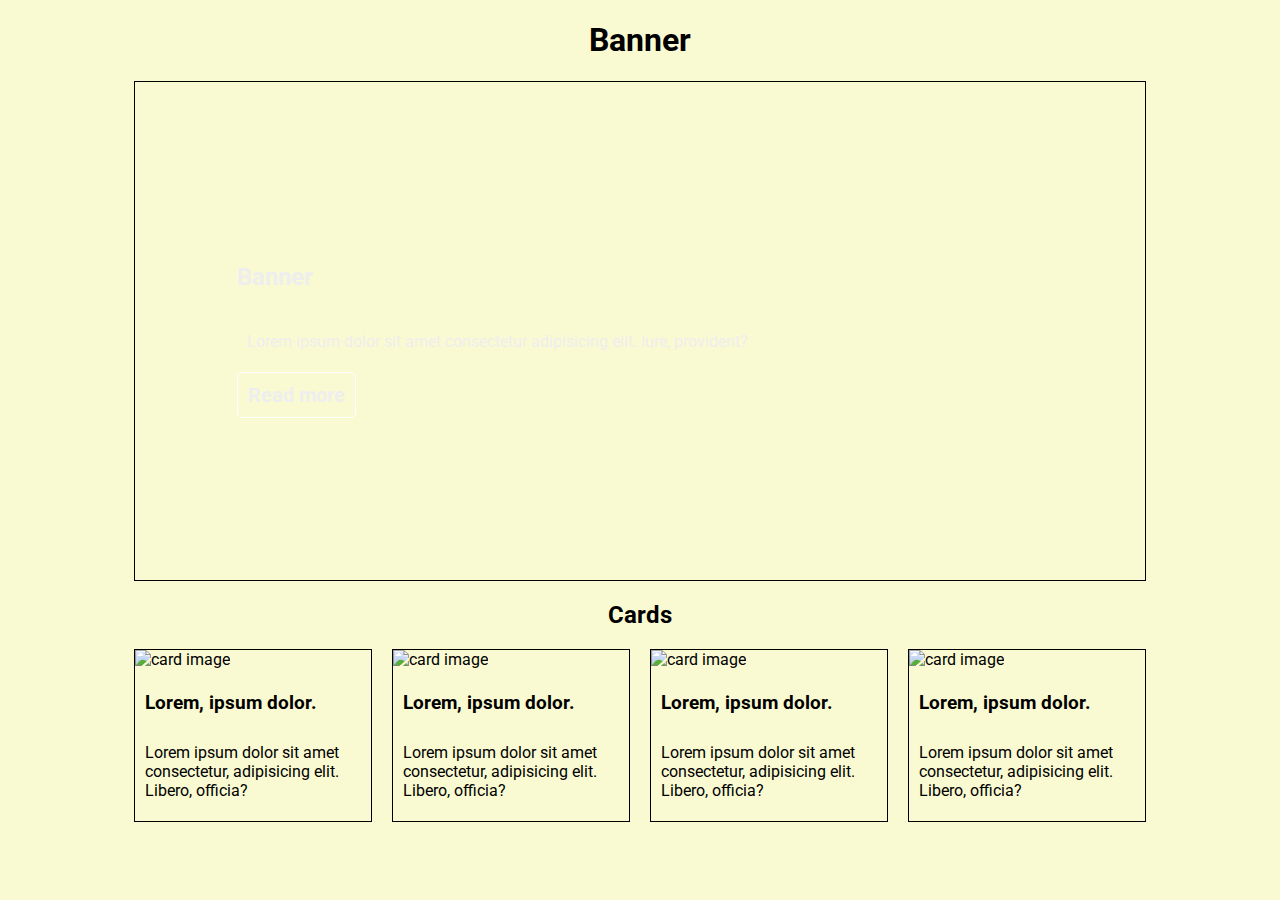
==== Banner/index.html @ 569bd2ce "Practice cards and banner" ====
<!DOCTYPE html>
<html lang="en">

<head>
    <meta charset="UTF-8">
    <meta name="viewport" content="width=device-width, initial-scale=1.0">
    <link rel="stylesheet" href="style.css">
    <title>Banner</title>
</head>

<body>
    <h1 class="title">Banner</h1>
    <div class="container">
        <div class="banner">
            <h2>Banner</h2>
            <p>Lorem ipsum dolor sit amet consectetur adipisicing elit. Iure, provident?</p>
            <a href="#" class="button">Read more</a>
        </div>
        <h2 class="title">Cards</h2>
        <div class="cards-container">
            <div class="card">
                <img src="https://cdn.pixabay.com/photo/2020/07/25/18/20/frog-5437468_1280.jpg" alt="card image" class="card-image">
                <h3>Lorem, ipsum dolor.</h3>
                <p>Lorem ipsum dolor sit amet consectetur, adipisicing elit. Libero, officia?</p>
            </div>
            <div class="card">
                <img src="https://cdn.pixabay.com/photo/2020/10/10/12/28/hen-5642953_1280.jpg" alt="card image" class="card-image">
                <h3>Lorem, ipsum dolor.</h3>
                <p>Lorem ipsum dolor sit amet consectetur, adipisicing elit. Libero, officia?</p>
            </div>
            <div class="card">
                <img src="https://cdn.pixabay.com/photo/2020/08/27/13/24/flamingo-5522050_1280.jpg" alt="card image" class="card-image">
                <h3>Lorem, ipsum dolor.</h3>
                <p>Lorem ipsum dolor sit amet consectetur, adipisicing elit. Libero, officia?</p>
            </div>
            <div class="card">
                <img src="https://cdn.pixabay.com/photo/2020/09/14/22/27/river-5572289_1280.jpg" alt="card image" class="card-image">
                <h3>Lorem, ipsum dolor.</h3>
                <p>Lorem ipsum dolor sit amet consectetur, adipisicing elit. Libero, officia?</p>
            </div>
        </div>
    </div>

</body>

</html>
---- Banner/style.css ----
@import url('https://fonts.googleapis.com/css2?family=Roboto:wght@400;900&display=swap');

* {
    box-sizing: border-box;
}

body {
    font-family: 'Roboto', sans-serif;
    background-color: lightgoldenrodyellow;
}

.title {
    text-align: center;
}

.container {
    width: 80%;
    margin: 0 auto;
}

/* BANNER */

.banner {
    display: flex;
    width: 100%;
    height: 500px;
    border: 1px solid black;
    flex-direction: column;
    justify-content: center;
    background-image: url("https://cdn.pixabay.com/photo/2020/08/14/17/13/light-bulbs-5488573_1280.jpg");
    background-repeat: no-repeat;
    background-size: cover;
    color: #eeeeee;
    padding: 10%;
}

.button {
    display: block;
    width: max-content;
    text-decoration: none;  
    color: #eeeeee;
    font-size: 20px;
    font-weight: bold;
    padding: 10px;
    border: 1px solid white;
    border-radius: 5px;
}

.button:hover {
    text-decoration: underline;
}

/* CARDS */

.cards-container {
    display: grid;
    grid-template-columns: repeat(4, 1fr);
    gap: 20px;
}

.card {
    border: 1px solid black;
}

.card-image {
    width: 100%;
    height: 180px;
}

.card h3, p {
    padding: 5px 10px;
}
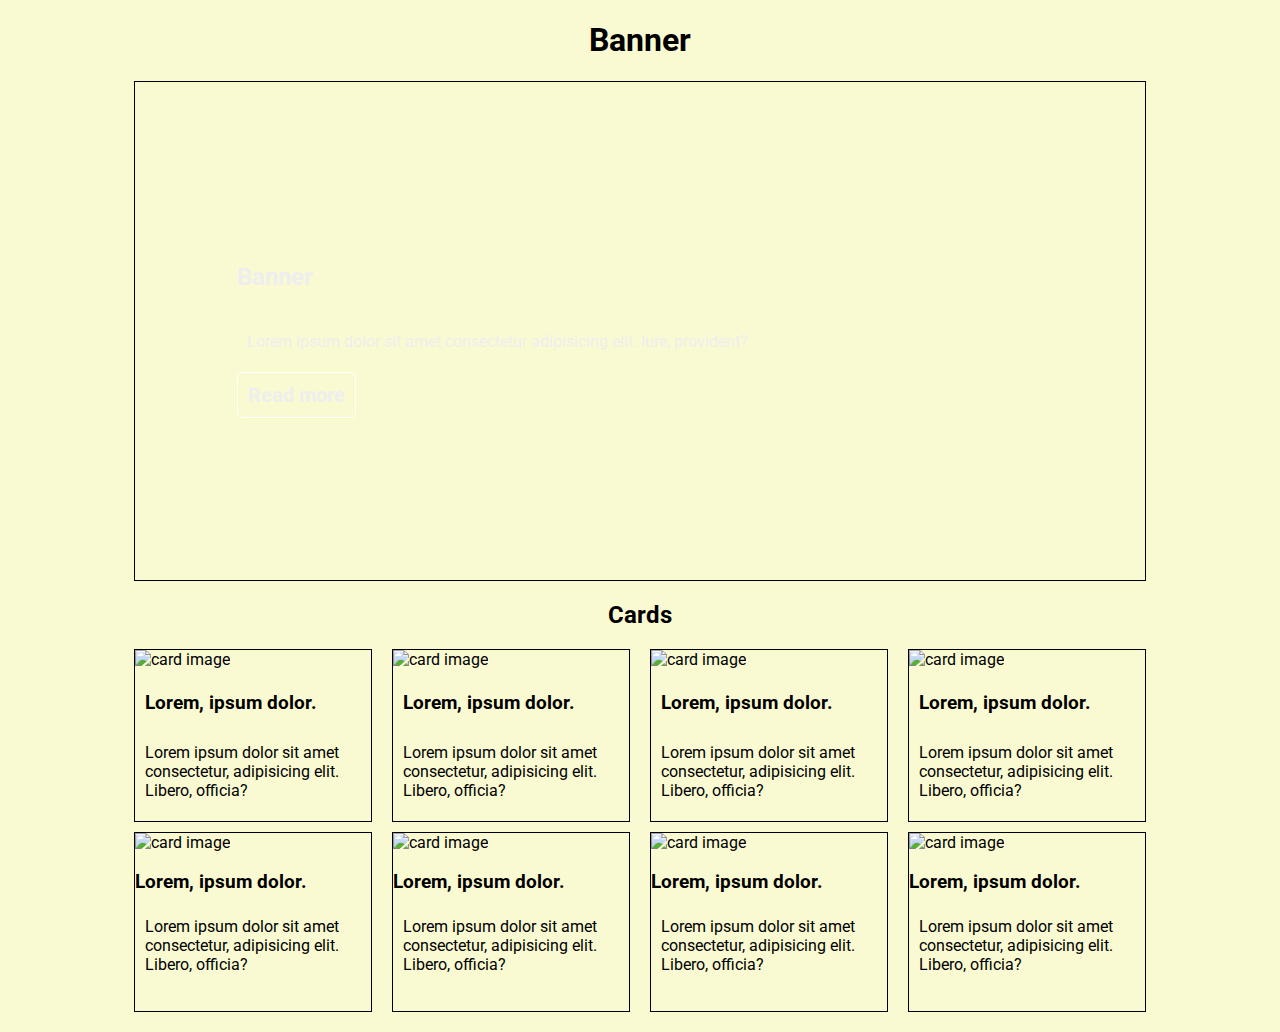
==== commit a54a94aa: "Cards flexbox" ====
--- a/Banner/index.html
+++ b/Banner/index.html
@@ -39,6 +39,28 @@
                 <p>Lorem ipsum dolor sit amet consectetur, adipisicing elit. Libero, officia?</p>
             </div>
         </div>
+        <div class="cards-flex">
+            <div class="card-flex">
+                <img src="https://cdn.pixabay.com/photo/2020/07/25/18/20/frog-5437468_1280.jpg" alt="card image" class="card-image">
+                <h3>Lorem, ipsum dolor.</h3>
+                <p>Lorem ipsum dolor sit amet consectetur, adipisicing elit. Libero, officia?</p>
+            </div>
+            <div class="card-flex">
+                <img src="https://cdn.pixabay.com/photo/2020/10/10/12/28/hen-5642953_1280.jpg" alt="card image" class="card-image">
+                <h3>Lorem, ipsum dolor.</h3>
+                <p>Lorem ipsum dolor sit amet consectetur, adipisicing elit. Libero, officia?</p>
+            </div>
+            <div class="card-flex">
+                <img src="https://cdn.pixabay.com/photo/2020/08/27/13/24/flamingo-5522050_1280.jpg" alt="card image" class="card-image">
+                <h3>Lorem, ipsum dolor.</h3>
+                <p>Lorem ipsum dolor sit amet consectetur, adipisicing elit. Libero, officia?</p>
+            </div>
+            <div class="card-flex">
+                <img src="https://cdn.pixabay.com/photo/2020/09/14/22/27/river-5572289_1280.jpg" alt="card image" class="card-image">
+                <h3>Lorem, ipsum dolor.</h3>
+                <p>Lorem ipsum dolor sit amet consectetur, adipisicing elit. Libero, officia?</p>
+            </div>
+        </div>
     </div>
 
 </body>
--- a/Banner/style.css
+++ b/Banner/style.css
@@ -69,4 +69,20 @@
 
 .card h3, p {
     padding: 5px 10px;
+}
+
+/* Cards  flex*/
+.cards-flex {
+    width: 100%;
+    display: flex;
+    flex-wrap: wrap;
+    height: 180px;
+    justify-content: space-between;
+    margin-top: 10px;
+    margin-bottom: 20px;
+}
+
+.card-flex {
+    border: 1px solid black;
+    flex-basis: 23.48%;
 }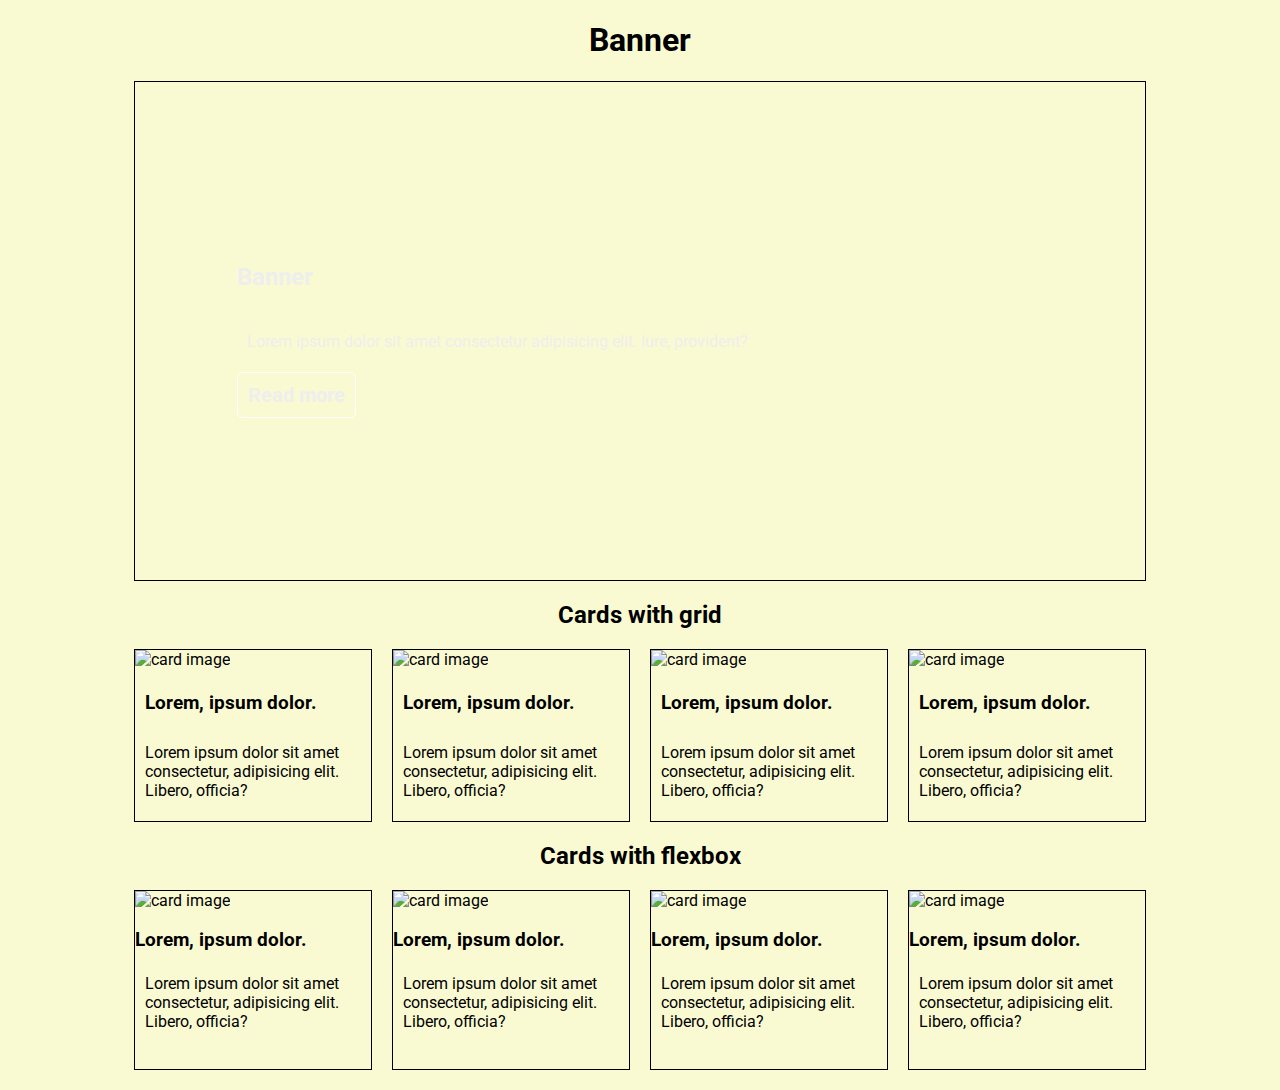
==== commit b6674b16: "Fix titles" ====
--- a/Banner/index.html
+++ b/Banner/index.html
@@ -16,7 +16,7 @@
             <p>Lorem ipsum dolor sit amet consectetur adipisicing elit. Iure, provident?</p>
             <a href="#" class="button">Read more</a>
         </div>
-        <h2 class="title">Cards</h2>
+        <h2 class="title">Cards with grid</h2>
         <div class="cards-container">
             <div class="card">
                 <img src="https://cdn.pixabay.com/photo/2020/07/25/18/20/frog-5437468_1280.jpg" alt="card image" class="card-image">
@@ -39,6 +39,7 @@
                 <p>Lorem ipsum dolor sit amet consectetur, adipisicing elit. Libero, officia?</p>
             </div>
         </div>
+        <h2 class="title">Cards with flexbox</h2>
         <div class="cards-flex">
             <div class="card-flex">
                 <img src="https://cdn.pixabay.com/photo/2020/07/25/18/20/frog-5437468_1280.jpg" alt="card image" class="card-image">
--- a/Banner/style.css
+++ b/Banner/style.css
@@ -84,5 +84,6 @@
 
 .card-flex {
     border: 1px solid black;
+    /* Tamaño definido de los items en el flex container */
     flex-basis: 23.48%;
 }